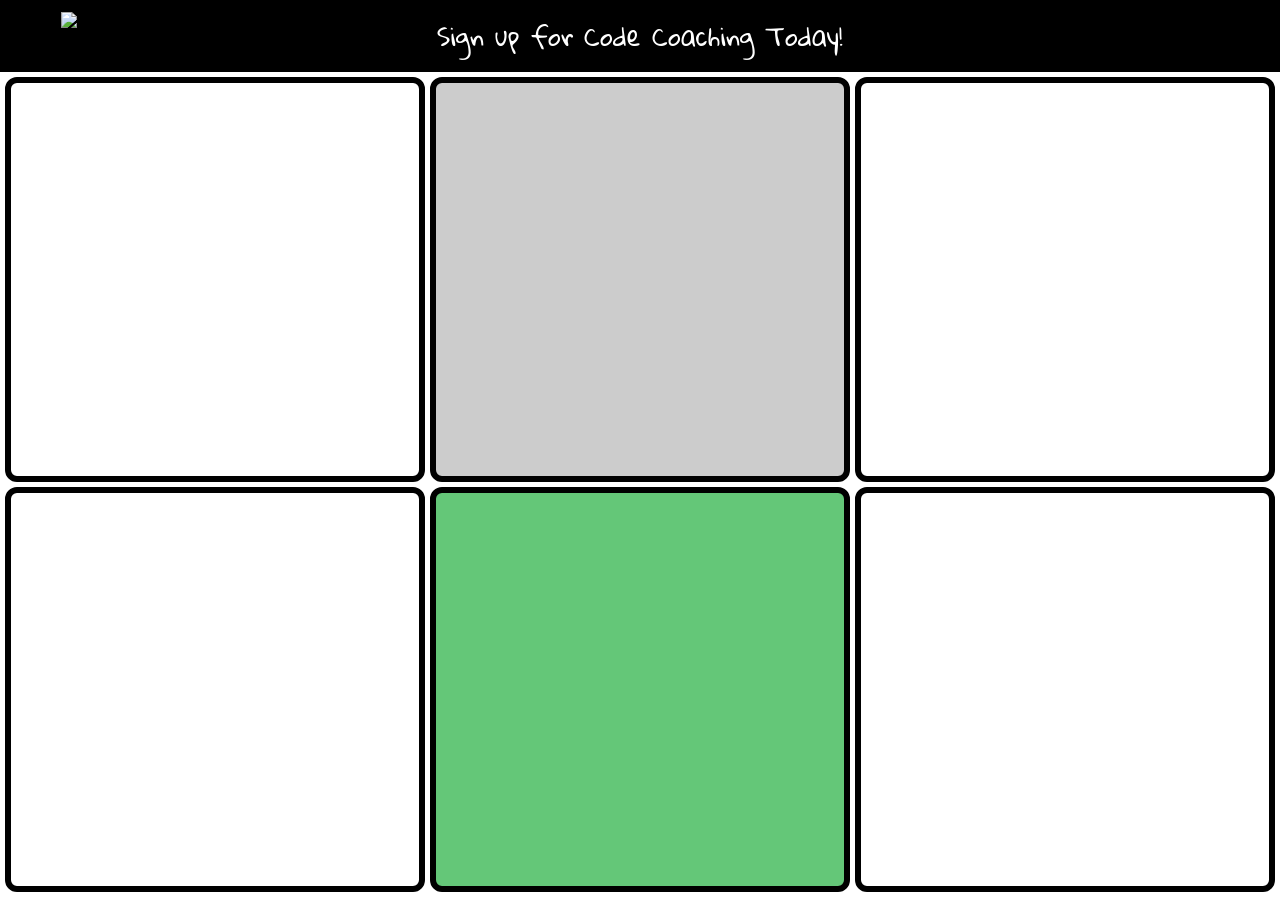
==== end.html @ f4fa88a6 "Add files via upload" ====
<!DOCTYPE html>
  <html>
  
  <head>
    <meta charset="utf-8">
    <meta name="viewport" content="width=device-width">
    <title>Yu Ming Intersession</title>
    <link href="end.css" rel="stylesheet" type="text/css" />
    <link rel="icon" type="image/x-icon" href="tcsblogo.jpg">
    <style>
      @import url('https://fonts.googleapis.com/css2?family=Courier+Prime&display=swap');
      @import url('https://fonts.googleapis.com/css2?family=Gloria+Hallelujah&display=swap');
  </style>
  
  </head>
  
  <body>
    <!-- Nav Bar -->
    <div class="navbar">
      <div id="left-nav">
        <a href="./index.html"> 
        <img src="TCSB/tcsblogo.jpg" id="nav-logo">
        </a>
      </div>
      <div class="navbar-links">
         <a href="https://www.thecoderschool.com/locations/berkeley/">Sign up for Code Coaching Today! </a>
      </div>
    </div>
  <!-- END NAV BAR -->
  
  <!-- Display Box -->
    <a href="https://www.thecoderschool.com/locations/berkeley/">
    <div class="lookbook">
      <div class="box" id = "box1" ></div>
      <div class="box sm-img" id = "box2" ></div>
      <div class="box" id = "box3"></div>
      <div class="box" id = "box4"></div>
      <div class="box sm-img" id = "box5"></div>
      <div class="box" id = "box6"></div>
    </div>
    </a>
  <!-- END DISPLAY BOX -->
  
    <!-- <script src="script.js"></script>  -->
  </body>
  
  </html>
---- end.css ----
*{
  box-sizing:border-box;
}


@import url('https://fonts.googleapis.com/css2?family=Courier+Prime&display=swap'); 

@import url('https://fonts.googleapis.com/css2?family=Courier+Prime&family=Raleway:wght@500&display=swap');


@font-face{
  font-family:Overload;
  src:url("overload burn.otf");
}

@font-face{
  font-family:Kane;
  src:url("Kane-Igarw.ttf");
}

html, body {
  height: 100%;
  width: 100%;
}

body{
  background-color: #ffffff;
  color:black;
  font-family: 'Gloria Hallelujah', cursive;
}


html, body {
  height: 100%;
  width: 100%;
  padding: 0;
  margin: 0;
}


body{
  background-color: white;
/*   font-family:"Courier Prime"; */
  color: black;
}

.navbar {
  background-color: black;
  color: white;
  overflow: hidden;
  padding: 5px;
  width:100%;
  top:0;
  
  height:8vh;
}

#left-nav{
  width:10%;
  display:inline-block;
  text-align: center;
  padding: 0px 20px;
  height:100%;
  z-index:10;
}

#left-nav a {
  z-index:10;
}

#nav-logo{
  height: 100%;
  margin: auto;
  transition: 0.4s;
  transition-timing-function: ease-out;
}

#nav-logo:hover{
  transform: scale(1.1);
}

/* navbar links */
.navbar-links{
  position:absolute;
  top:0;
  right:0;
  display:inline-block;
  height:8vh;
  width:100%;
  text-align: center;
  line-height:8vh;
}

.navbar-links a{
  display:inline-block;
  text-decoration: 0;
  color: #ffffff;
  font-size: 25px;
  transition: 0.4s;
  transition-timing-function: ease-out;
}

/* link change color when mouse hovers over */
.navbar-links a:hover {
  color: white;
  
  transform: scale(1.2);
}
/* END NAV BAR */

.school-img{
  margin:auto;
  height:100%;
}


/* LookBook */
.lookbook{
  padding:5px;
  display:flex;
  flex-wrap:wrap;
  width:100%;
  gap:5px;
}

.box{
  border: 6px  black solid;
  border-radius:12px;
  flex-grow:1;
  padding:5px;
  background-size: cover;
  background-position: center;
  background-repeat: no-repeat;
  width:30vw;
  height:45vh;
}

.sm-img{
  background-size:contain;
}

@media only screen and (max-width:900px){

  .lookbook{
    gap:2px;
  }
  .box{
    width:46vw;
    height: 30vh
  }

  .navbar-links a{
    font-size:12px;
  }
  
}

#box1{
    background-image: url("./TCSB/Teagan.jpg");
}
#box2{
    background-image: url("./TCSB/logocircle-black.png");
    background-color:rgba(0,0,0,.2);
}
#box3{
    background-image: url("./TCSB/diemandelliot.jpg");
}
#box4{
    background-image: url("./TCSB/girls.jpg");
}
#box5{
    background-image: url("./TCSB/qr.png");
    background-color:#64C778;
}
#box6{
    background-image: url("./TCSB/Afees.jpg");
}
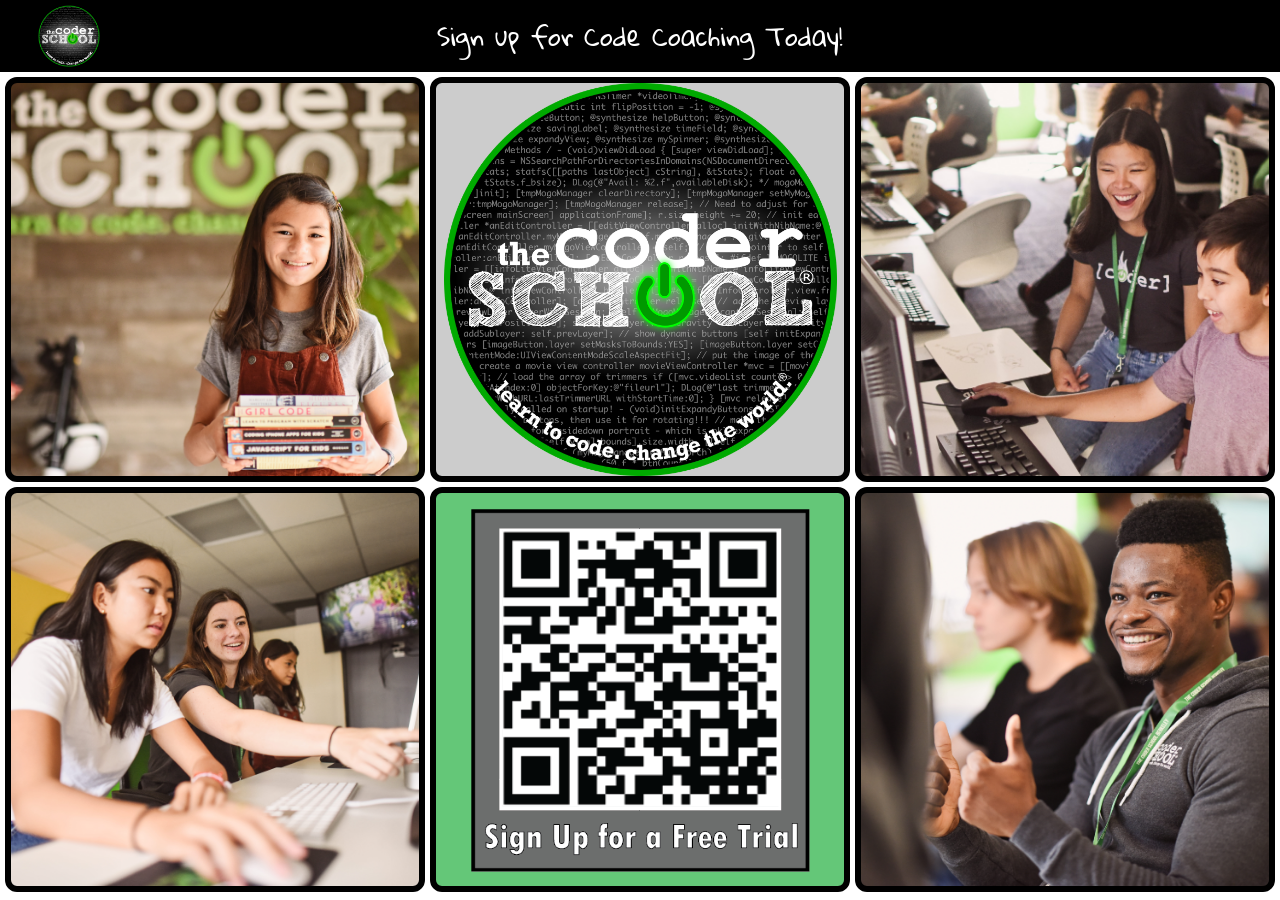
==== commit 16078d41: "Update end.html" ====
--- a/end.html
+++ b/end.html
@@ -1,4 +1,6 @@
-  <!DOCTYPE html>
+<!-- https://jdtcsb.github.io/Yu-Ming-Intersession-October-2026/index.html -->
+
+<!DOCTYPE html>
   <html>
   
   <head>
@@ -44,4 +46,4 @@
     <!-- <script src="script.js"></script>  -->
   </body>
   
-  </html>+  </html>
